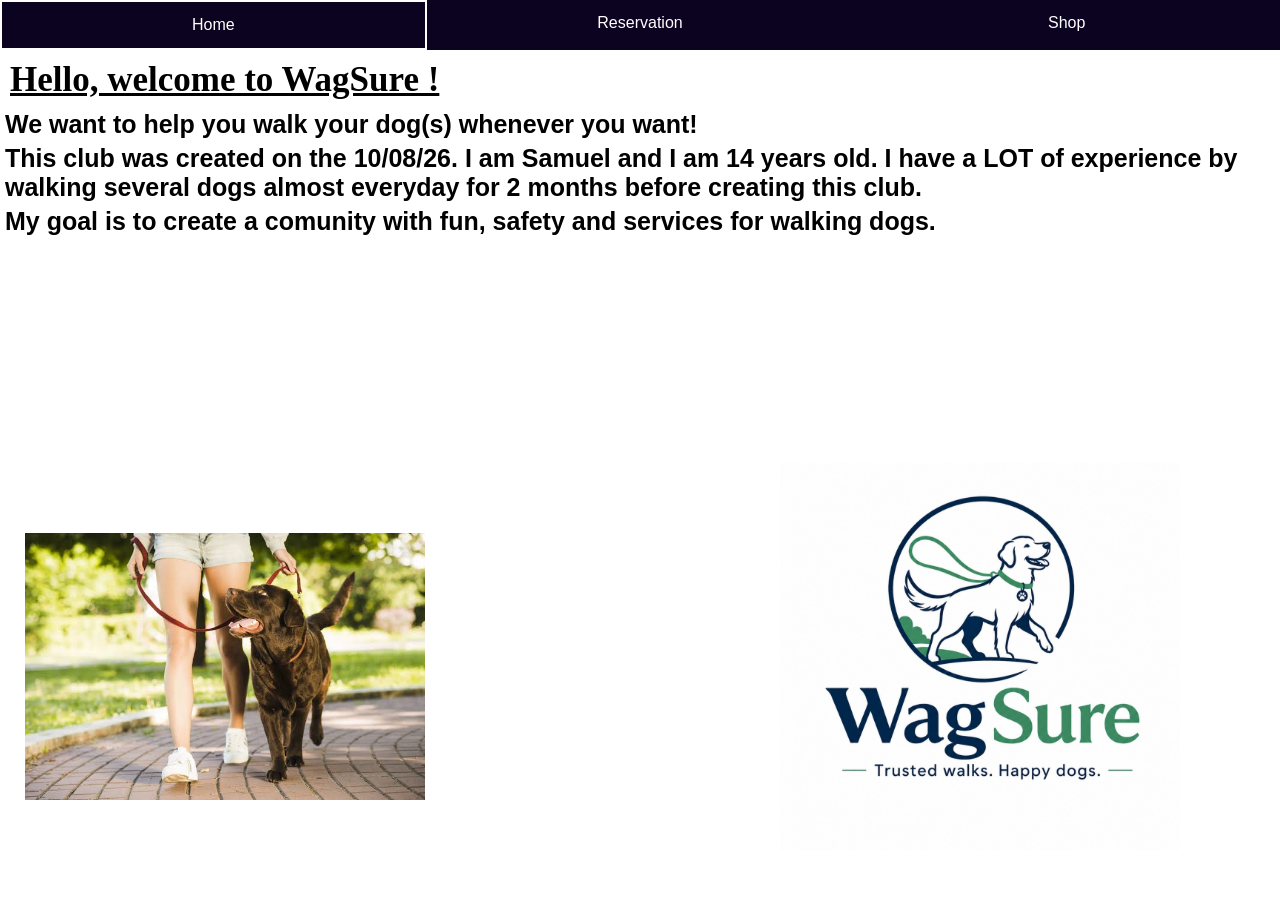
==== index.html @ 020a1c56 "Add files via upload" ====
<!DOCTYPE html>
<html lang="fr">

<head>
    <meta name="viewport" content="width=device-width, initial-scale=1.0">
    <title>WagSure</title>
    <link rel="stylesheet" href="index.css">
</head>

<body>

    <ul>
        <li><a href="index.html" class="active">Home</a></li>
        <li><a href="reservation.html">Reservation</a></li>
        <li><a href="shop.html">Shop</a></li>
    </ul>

<h1><u>Hello, welcome to WagSure !</u></h1>
<h2>We want to help you walk your dog(s) whenever you want!</h2>
<h2>This club was created on the 10/08/26. I am Samuel and I am 14 years old. I have a LOT of experience by walking several dogs almost everyday for 2 months before creating this club.</h2>
<h2>My goal is to create a comunity with fun, safety and services for walking dogs.</h2>

<img src="logo+nom+slogan.png" class="logo">

<img src="chien-noir.png" class="chien-noir">

</body>

</html>
---- index.css ----
body {
    margin: 0;
    padding: 0;
    background-color: white;
    color: black;
    font-family: Arial, sans-serif;
}

ul {
    list-style-type: none;
    margin: 0;
    padding: 0;
    display: flex;
    background-color: #0c0321;
}

ul li {
    flex: 1;
}

ul li a {
    display: block;
    color: white;
    text-align: center;
    padding: 14px 16px;
    text-decoration: none;
    box-sizing: border-box;
}

ul li a:hover {
    background-color: #22ce28;
}

ul li a.active {
    border: 2px solid white;
}

h1 {
    font-family: Tiems New Roman;
    color: rgb(0, 0, 0);
    margin: 10px;
    font-size: 35px;
}

h2 {
    color: rgb(0, 0, 0);
    margin: 5px;
    font-size: 25px;
}

.logo {
    position: absolute;
    right: 100px;
    bottom: 50px;
    width: 400px;
    height: auto;
}

.shedules {
    position: absolute;
    left: 50px;
    bottom: 50px;
    width: 600px;
    height: auto;
}

.prices {
    position: absolute;
    right: 50px;
    bottom: 50px;
    width: 600px;
    height: auto;
}

.chien-noir {
    position: absolute;
    left: 25px;
    bottom: 100px;
    width: 400px;
    height: auto;
}

@media screen and (max-width: 600px) {

    body {
        margin: 0;
        padding: 0;
        width: 100%;
        overflow-x: hidden;
    }

    /* MENU */
    ul {
        display: flex;
        flex-direction: column;
        width: 100%;
        margin: 0;
        padding: 0;
    }

    ul li {
        width: 100%;
    }

    ul li a {
        width: 100%;
        box-sizing: border-box;
        padding: 12px;
        font-size: 16px;
    }

    /* TEXTES */
    h1 {
        font-size: 28px;
        margin: 12px;
    }

    h2 {
        font-size: 19px;
        margin: 12px;
        line-height: 1.4;
    }

    p {
        font-size: 16px;
        margin: 12px;
    }

    /* TOUTES LES IMAGES */
    img {
        position: static !important;
        display: block;
        width: auto !important;
        max-width: 90% !important;
        height: auto !important;
        margin: 20px auto !important;
    }

    /* LOGO */
    .logo {
        position: static !important;
        width: 180px !important;
        max-width: 70% !important;
        height: auto !important;
        margin: 30px auto !important;
    }

    /* SHEDULES */
    .shedules {
        position: static !important;
        width: 95% !important;
        max-width: 95% !important;
        height: auto !important;
        margin: 25px auto !important;
    }

    /* PRICES */
    .prices {
        position: static !important;
        width: 95% !important;
        max-width: 95% !important;
        height: auto !important;
        margin: 25px auto !important;
    }
}
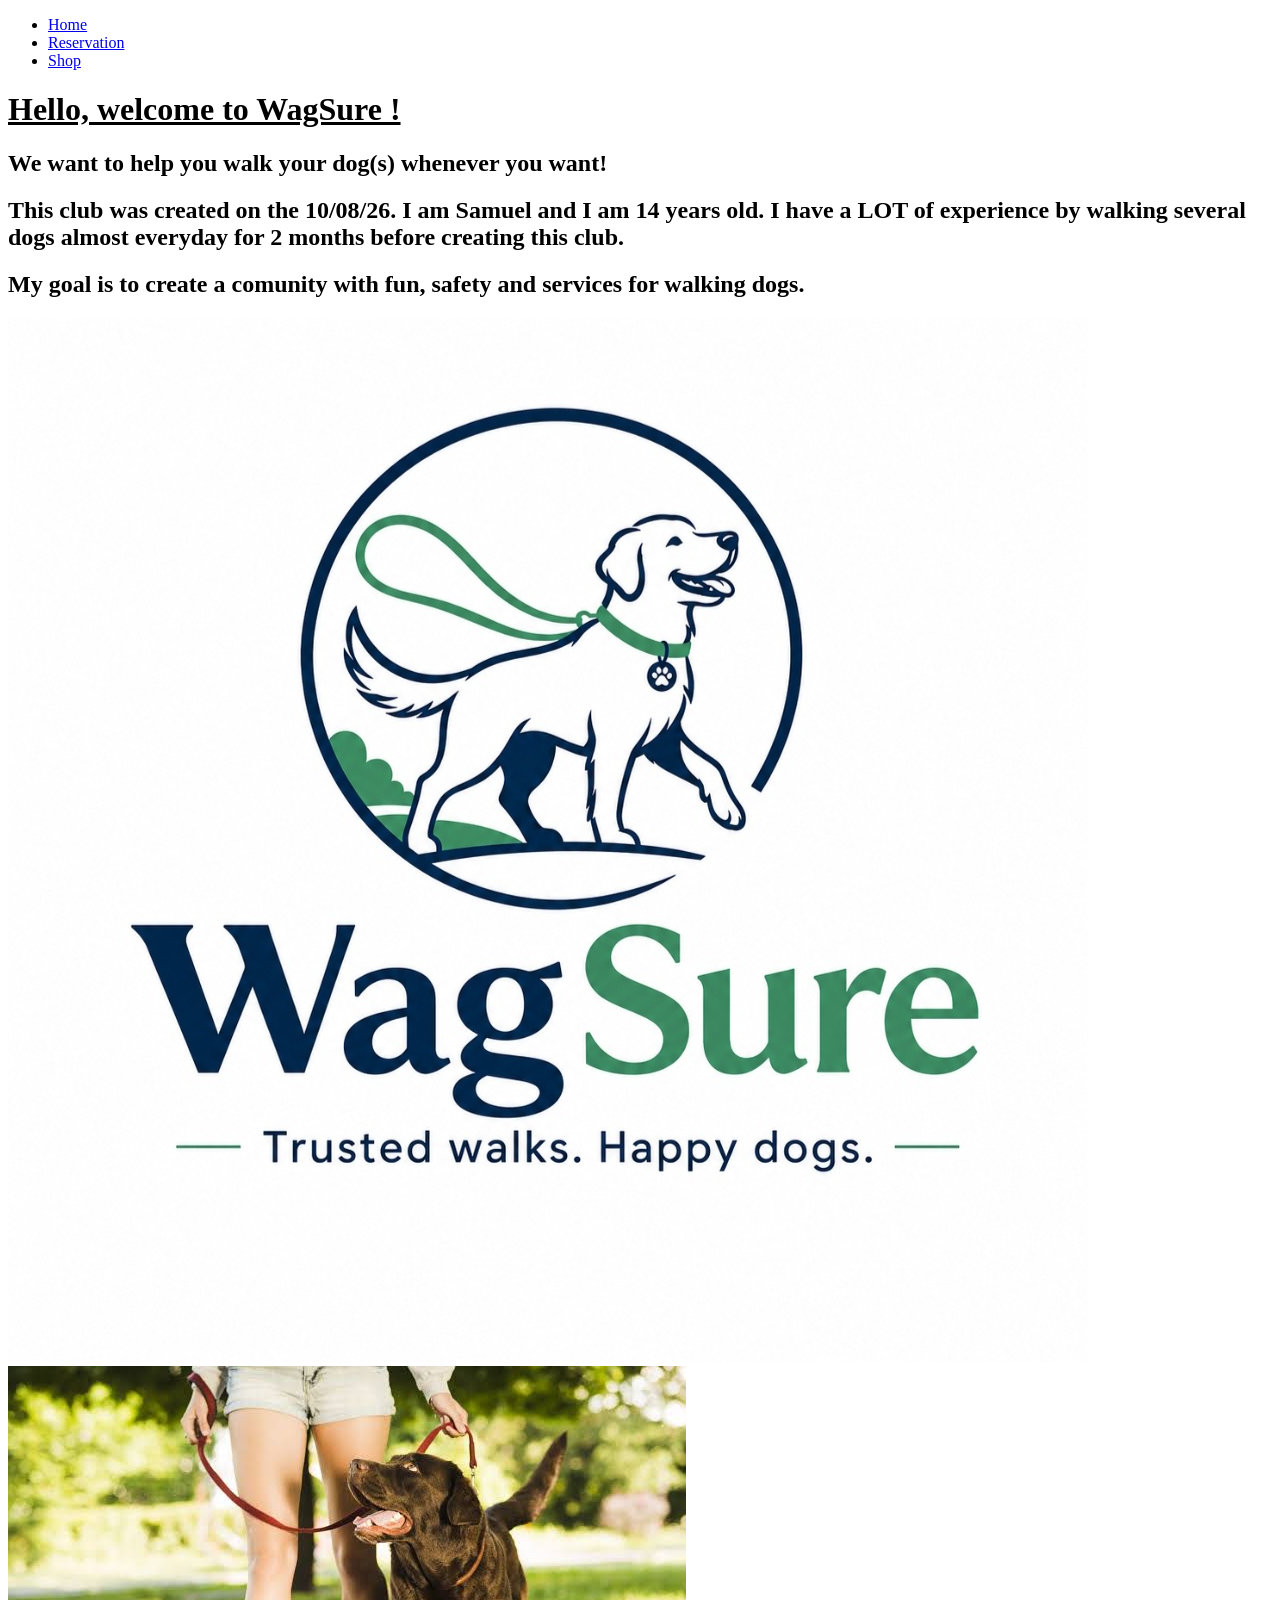
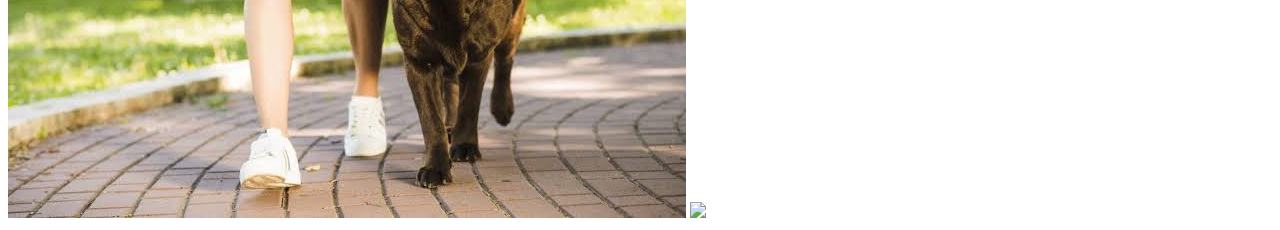
==== commit ca4c324e: "Rename index (1).html to index.html" ====
--- a/index.html
+++ b/index.html
@@ -24,6 +24,8 @@
 
 <img src="chien-noir.png" class="chien-noir">
 
+<img src="qrcode.png" class="qrcode">
+
 </body>
 
-</html>+</html>
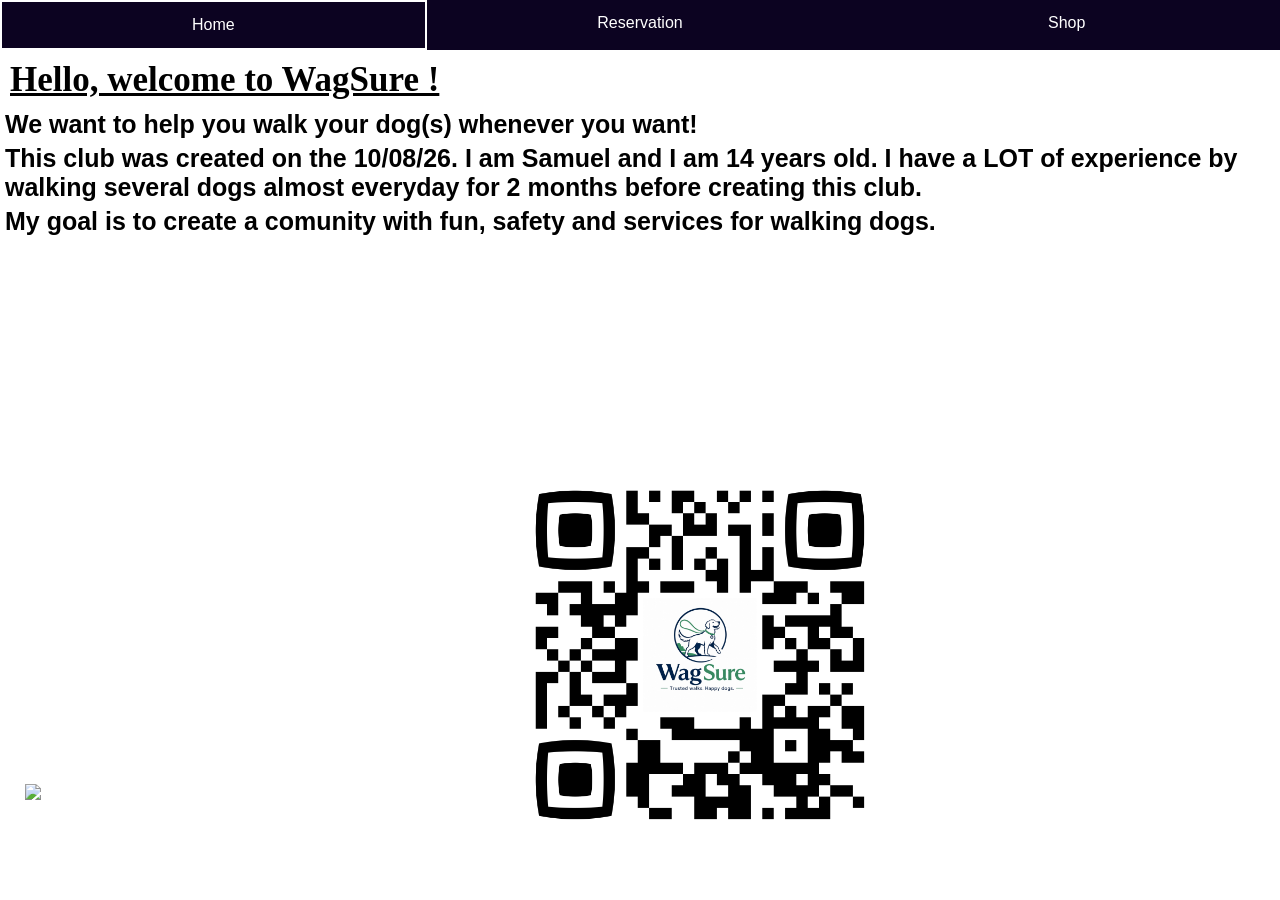
==== commit ea50313d: "Add files via upload" ====
--- a/index.html
+++ b/index.html
@@ -28,4 +28,4 @@
 
 </body>
 
-</html>
+</html>
--- a/index.css
+++ b/index.css
@@ -0,0 +1,173 @@
+body {
+    margin: 0;
+    padding: 0;
+    background-color: white;
+    color: black;
+    font-family: Arial, sans-serif;
+}
+
+ul {
+    list-style-type: none;
+    margin: 0;
+    padding: 0;
+    display: flex;
+    background-color: #0c0321;
+}
+
+ul li {
+    flex: 1;
+}
+
+ul li a {
+    display: block;
+    color: white;
+    text-align: center;
+    padding: 14px 16px;
+    text-decoration: none;
+    box-sizing: border-box;
+}
+
+ul li a:hover {
+    background-color: #22ce28;
+}
+
+ul li a.active {
+    border: 2px solid white;
+}
+
+h1 {
+    font-family: Tiems New Roman;
+    color: rgb(0, 0, 0);
+    margin: 10px;
+    font-size: 35px;
+}
+
+h2 {
+    color: rgb(0, 0, 0);
+    margin: 5px;
+    font-size: 25px;
+}
+
+.logo {
+    position: absolute;
+    right: 100px;
+    bottom: 50px;
+    width: 400px;
+    height: auto;
+}
+
+.shedules {
+    position: absolute;
+    left: 50px;
+    bottom: 50px;
+    width: 600px;
+    height: auto;
+}
+
+.prices {
+    position: absolute;
+    right: 50px;
+    bottom: 50px;
+    width: 600px;
+    height: auto;
+}
+
+.chien-noir {
+    position: absolute;
+    left: 25px;
+    bottom: 100px;
+    width: 400px;
+    height: auto;
+}
+
+.qrcode {
+    position: absolute;
+    left: 500px;
+    bottom: 45px;
+    width: 400px;
+    height: auto;
+}
+
+@media screen and (max-width: 600px) {
+
+    body {
+        margin: 0;
+        padding: 0;
+        width: 100%;
+        overflow-x: hidden;
+    }
+
+    /* MENU */
+    ul {
+        display: flex;
+        flex-direction: column;
+        width: 100%;
+        margin: 0;
+        padding: 0;
+    }
+
+    ul li {
+        width: 100%;
+    }
+
+    ul li a {
+        width: 100%;
+        box-sizing: border-box;
+        padding: 12px;
+        font-size: 16px;
+    }
+
+    /* TEXTES */
+    h1 {
+        font-size: 28px;
+        margin: 12px;
+    }
+
+    h2 {
+        font-size: 19px;
+        margin: 12px;
+        line-height: 1.4;
+    }
+
+    p {
+        font-size: 16px;
+        margin: 12px;
+    }
+
+    /* TOUTES LES IMAGES */
+    img {
+        position: static !important;
+        display: block;
+        width: auto !important;
+        max-width: 90% !important;
+        height: auto !important;
+        margin: 20px auto !important;
+    }
+
+    /* LOGO */
+    .logo {
+        position: static !important;
+        width: 180px !important;
+        max-width: 70% !important;
+        height: auto !important;
+        margin: 30px auto !important;
+    }
+
+    /* SHEDULES */
+    .shedules {
+        position: static !important;
+        width: 95% !important;
+        max-width: 95% !important;
+        height: auto !important;
+        margin: 25px auto !important;
+    }
+
+    /* PRICES */
+    .prices {
+        position: static !important;
+        width: 95% !important;
+        max-width: 95% !important;
+        height: auto !important;
+        margin: 25px auto !important;
+    }
+}
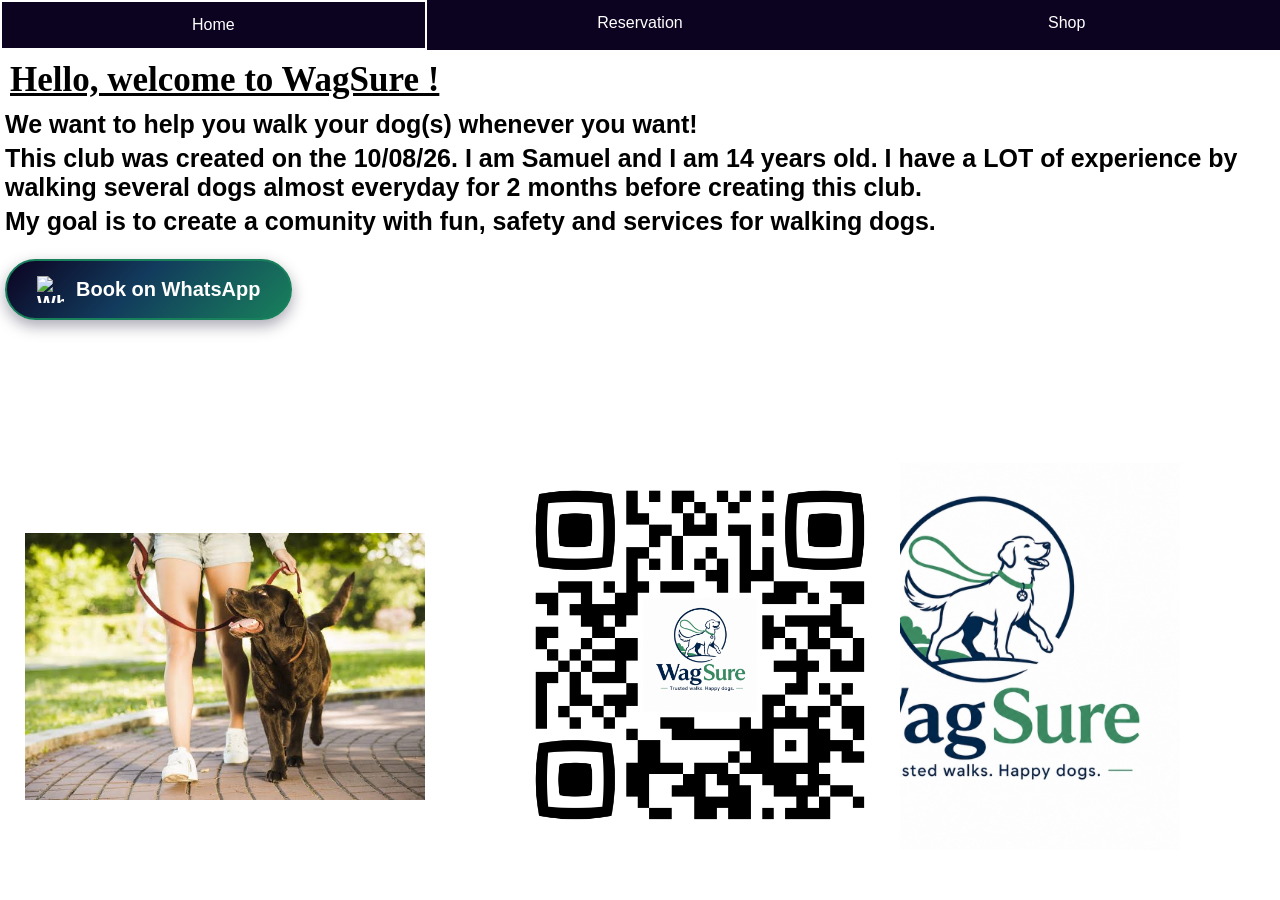
==== commit 72ec460f: "Add WhatsApp booking button to index.html" ====
--- a/index.html
+++ b/index.html
@@ -26,6 +26,13 @@
 
 <img src="qrcode.png" class="qrcode">
 
+<a href="https://wa.me/66953566190" class="book-button">
+    <button>
+        <img src="whatsapp.png" class="whatsapp-icon" alt="WhatsApp">
+        Book on WhatsApp
+    </button>
+</a>
+
 </body>
 
-</html>+</html>
--- a/index.css
+++ b/index.css
@@ -36,7 +36,7 @@
 }
 
 h1 {
-    font-family: Tiems New Roman;
+    font-family: "Times New Roman", serif;
     color: rgb(0, 0, 0);
     margin: 10px;
     font-size: 35px;
@@ -88,6 +88,11 @@
     height: auto;
 }
 
+
+/* ========================= */
+/* MOBILE                    */
+/* ========================= */
+
 @media screen and (max-width: 600px) {
 
     body {
@@ -98,6 +103,7 @@
     }
 
     /* MENU */
+
     ul {
         display: flex;
         flex-direction: column;
@@ -118,6 +124,7 @@
     }
 
     /* TEXTES */
+
     h1 {
         font-size: 28px;
         margin: 12px;
@@ -135,6 +142,7 @@
     }
 
     /* TOUTES LES IMAGES */
+
     img {
         position: static !important;
         display: block;
@@ -145,6 +153,7 @@
     }
 
     /* LOGO */
+
     .logo {
         position: static !important;
         width: 180px !important;
@@ -154,6 +163,7 @@
     }
 
     /* SHEDULES */
+
     .shedules {
         position: static !important;
         width: 95% !important;
@@ -163,6 +173,7 @@
     }
 
     /* PRICES */
+
     .prices {
         position: static !important;
         width: 95% !important;
@@ -170,4 +181,253 @@
         height: auto !important;
         margin: 25px auto !important;
     }
-}+}
+
+
+/* ========================= */
+/* WAGSURE SHOP              */
+/* ========================= */
+
+.shop {
+    text-align: center;
+    padding: 20px;
+}
+
+
+/* PRODUCTS */
+
+.products {
+    display: flex;
+    justify-content: center;
+    gap: 30px;
+    flex-wrap: wrap;
+    margin-top: 30px;
+}
+
+.product {
+    width: 280px;
+    padding: 20px;
+    border: 2px solid #123b5d;
+    border-radius: 15px;
+    background-color: #f5f5f5;
+}
+
+.product h2 {
+    color: #123b5d;
+}
+
+.product h3 {
+    color: #18815b;
+    font-size: 22px;
+}
+
+
+/* ========================= */
+/* SHOP BUTTONS              */
+/* ========================= */
+
+.product button,
+.order-button {
+    background-color: #123b5d;
+    color: white;
+    border: none;
+    padding: 12px 20px;
+    border-radius: 8px;
+    font-size: 16px;
+    cursor: pointer;
+}
+
+.product button:hover,
+.order-button:hover {
+    background-color: #18815b;
+}
+
+
+/* ========================= */
+/* CART                      */
+/* ========================= */
+
+.cart {
+    max-width: 600px;
+    margin: 40px auto;
+    padding: 25px;
+    border: 2px solid #18815b;
+    border-radius: 15px;
+    background-color: #f5f5f5;
+}
+
+.cart h2 {
+    color: #123b5d;
+}
+
+
+/* ========================= */
+/* INPUTS                    */
+/* ========================= */
+
+.cart input {
+    width: 90%;
+    padding: 12px;
+    margin: 8px;
+    border: 1px solid #999;
+    border-radius: 8px;
+    font-size: 16px;
+}
+
+
+/* ========================= */
+/* REMOVE BUTTON              */
+/* ========================= */
+
+.cart p button {
+    margin-left: 10px;
+    background-color: #9b2c2c;
+    color: white;
+    border: none;
+    padding: 5px 10px;
+    border-radius: 5px;
+}
+
+
+/* ========================= */
+/* PHONE SHOP                */
+/* ========================= */
+
+@media (max-width: 600px) {
+
+    .shop {
+        padding: 10px;
+    }
+
+    .products {
+        flex-direction: column;
+        align-items: center;
+        gap: 20px;
+    }
+
+    .product {
+        width: 85%;
+        max-width: 350px;
+    }
+
+    .cart {
+        width: 85%;
+        padding: 15px;
+    }
+
+    .cart input {
+        width: 85%;
+    }
+
+    .product button,
+    .order-button {
+        width: 90%;
+        padding: 14px;
+        font-size: 17px;
+    }
+}
+
+
+/* ========================= */
+/* PREMIUM BOOK BUTTON       */
+/* ========================= */
+
+.book-button {
+    display: inline-block;
+    text-decoration: none;
+    margin: 18px 5px;
+}
+
+.book-button button {
+    display: flex;
+    align-items: center;
+    justify-content: center;
+    gap: 12px;
+
+    min-width: 230px;
+
+    padding: 15px 30px;
+
+    background: linear-gradient(
+        135deg,
+        #0c0321 0%,
+        #123b5d 45%,
+        #18815b 100%
+    );
+
+    color: white;
+
+    border: 2px solid #18815b;
+    border-radius: 50px;
+
+    font-family: Arial, sans-serif;
+    font-size: 20px;
+    font-weight: bold;
+
+    cursor: pointer;
+
+    box-shadow:
+        0 6px 15px rgba(12, 3, 33, 0.35),
+        0 0 0 0 rgba(24, 129, 91, 0.4);
+
+    transition: all 0.3s ease;
+}
+
+.book-button button:hover {
+    transform: translateY(-3px) scale(1.04);
+
+    background: linear-gradient(
+        135deg,
+        #123b5d 0%,
+        #18815b 60%,
+        #22ce28 100%
+    );
+
+    box-shadow:
+        0 10px 22px rgba(12, 3, 33, 0.4),
+        0 0 18px rgba(34, 206, 40, 0.35);
+}
+
+.book-button button:active {
+    transform: translateY(0) scale(0.97);
+}
+
+
+/* ========================= */
+/* WHATSAPP ICON             */
+/* ========================= */
+
+.whatsapp-icon {
+    width: 27px !important;
+    height: 27px !important;
+    max-width: 27px !important;
+    margin: 0 !important;
+    display: block;
+}
+
+
+/* ========================= */
+/* BOOK BUTTON - MOBILE      */
+/* ========================= */
+
+@media screen and (max-width: 600px) {
+
+    .book-button {
+        display: flex;
+        justify-content: center;
+        margin: 20px auto;
+    }
+
+    .book-button button {
+        min-width: 220px;
+        padding: 14px 25px;
+        font-size: 18px;
+    }
+
+    .whatsapp-icon {
+        width: 25px !important;
+        height: 25px !important;
+        max-width: 25px !important;
+        margin: 0 !important;
+    }
+            }
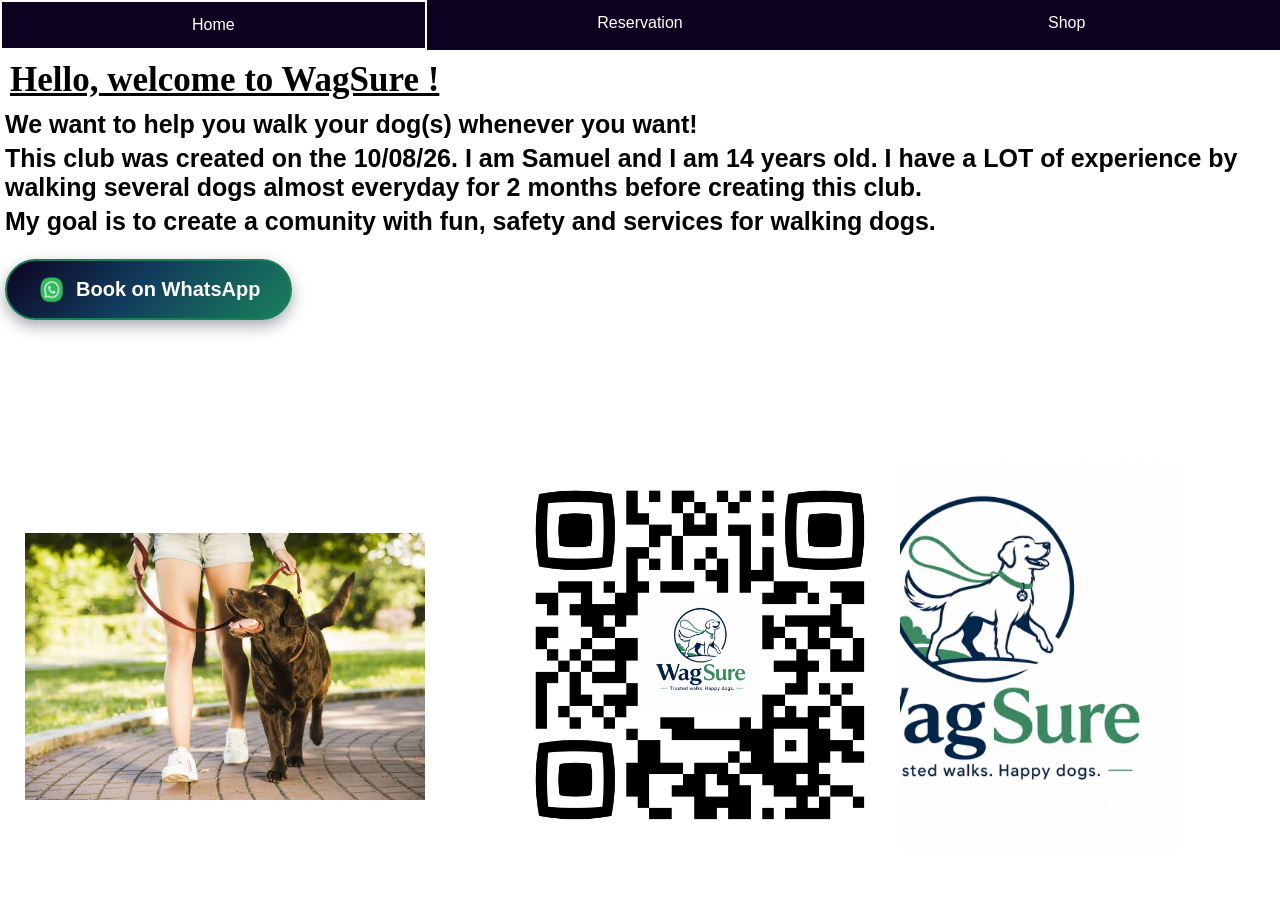
==== commit 41343fec: "Update index.html" ====
--- a/index.html
+++ b/index.html
@@ -5,6 +5,7 @@
     <meta name="viewport" content="width=device-width, initial-scale=1.0">
     <title>WagSure</title>
     <link rel="stylesheet" href="index.css">
+    <link rel="icon" type="image/png" href="favicon.png">
 </head>
 
 <body>
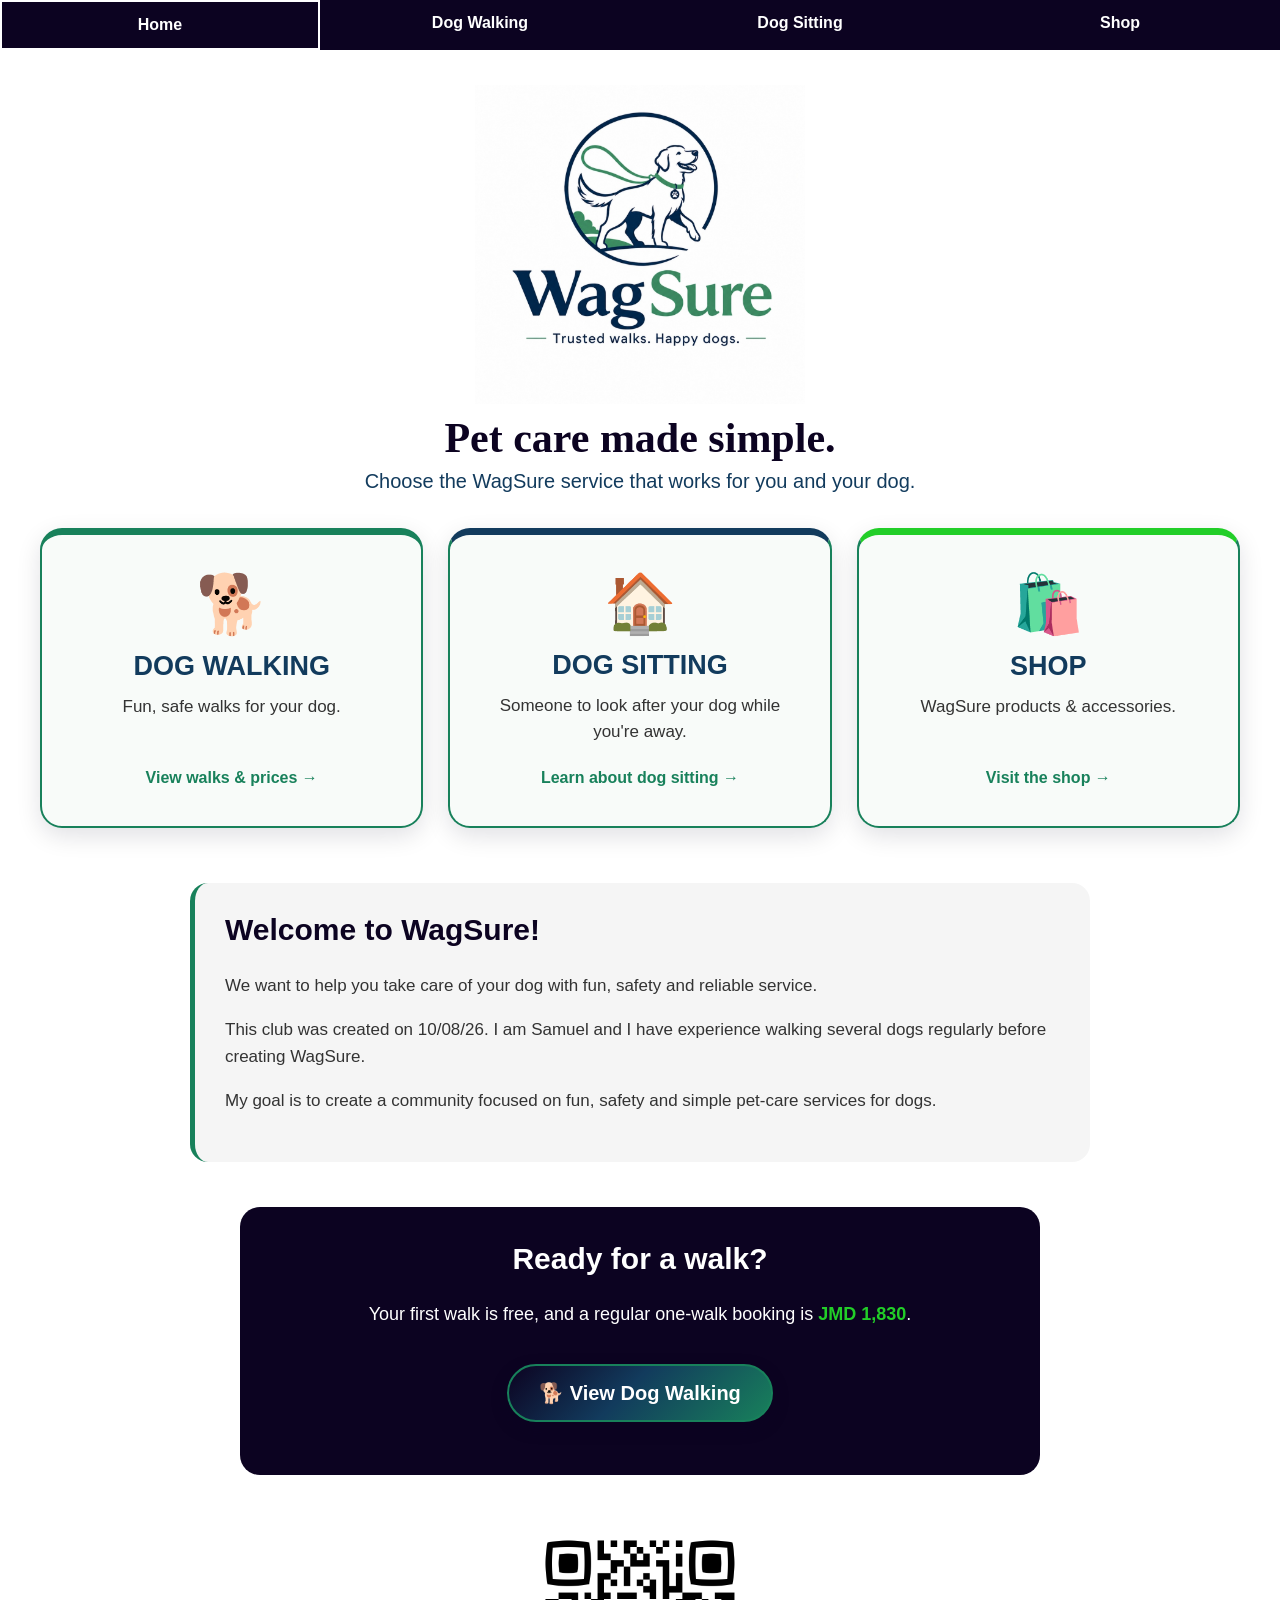
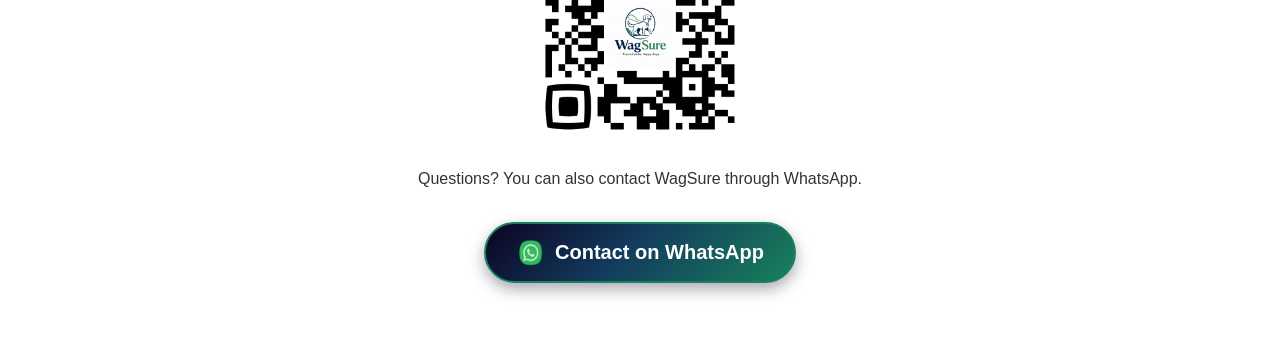
==== commit 48f23ed5: "Add files via upload" ====
--- a/index.html
+++ b/index.html
@@ -1,39 +1,167 @@
 <!DOCTYPE html>
-<html lang="fr">
+<html lang="en">
 
 <head>
+    <meta charset="UTF-8">
     <meta name="viewport" content="width=device-width, initial-scale=1.0">
-    <title>WagSure</title>
+
+    <title>WagSure - Dog Walking, Dog Sitting & Shop</title>
+
+    <meta name="description"
+          content="WagSure offers dog walking, dog sitting and WagSure products in Jamaica. Pet care made simple.">
+
+    <meta name="robots" content="index, follow">
+    <meta name="author" content="WagSure">
+    <meta name="keywords"
+          content="WagSure, dog walking, dog sitting, pet sitting, dog walker, Jamaica, pet care, dog accessories">
+
     <link rel="stylesheet" href="index.css">
-    <link rel="icon" type="image/png" href="favicon.png">
+
+    <link rel="icon"
+          type="image/png"
+          href="favicon.png">
 </head>
 
 <body>
 
     <ul>
         <li><a href="index.html" class="active">Home</a></li>
-        <li><a href="reservation.html">Reservation</a></li>
+        <li><a href="reservation.html">Dog Walking</a></li>
+        <li><a href="dogsitting.html">Dog Sitting</a></li>
         <li><a href="shop.html">Shop</a></li>
     </ul>
 
-<h1><u>Hello, welcome to WagSure !</u></h1>
-<h2>We want to help you walk your dog(s) whenever you want!</h2>
-<h2>This club was created on the 10/08/26. I am Samuel and I am 14 years old. I have a LOT of experience by walking several dogs almost everyday for 2 months before creating this club.</h2>
-<h2>My goal is to create a comunity with fun, safety and services for walking dogs.</h2>
+    <main class="home-page">
 
-<img src="logo+nom+slogan.png" class="logo">
+        <header class="home-header">
+            <img src="logo+nom+slogan.png"
+                 class="home-logo"
+                 alt="WagSure - Trusted walks. Happy dogs.">
 
-<img src="chien-noir.png" class="chien-noir">
+            <h1>Pet care made simple.</h1>
 
-<img src="qrcode.png" class="qrcode">
+            <p class="home-subtitle">
+                Choose the WagSure service that works for you and your dog.
+            </p>
+        </header>
 
-<a href="https://wa.me/66953566190" class="book-button">
-    <button>
-        <img src="whatsapp.png" class="whatsapp-icon" alt="WhatsApp">
-        Book on WhatsApp
-    </button>
-</a>
+
+        <!-- THREE MAIN WAGSURE OPTIONS -->
+
+        <section class="service-grid" aria-label="WagSure services">
+
+            <a href="reservation.html" class="service-card walking-card">
+                <div class="service-icon">🐕</div>
+
+                <h2>DOG WALKING</h2>
+
+                <p>
+                    Fun, safe walks for your dog.
+                </p>
+
+                <span class="service-link">
+                    View walks &amp; prices →
+                </span>
+            </a>
+
+
+            <a href="dogsitting.html" class="service-card sitting-card">
+                <div class="service-icon">🏠</div>
+
+                <h2>DOG SITTING</h2>
+
+                <p>
+                    Someone to look after your dog while you're away.
+                </p>
+
+                <span class="service-link">
+                    Learn about dog sitting →
+                </span>
+            </a>
+
+
+            <a href="shop.html" class="service-card shop-card">
+                <div class="service-icon">🛍️</div>
+
+                <h2>SHOP</h2>
+
+                <p>
+                    WagSure products &amp; accessories.
+                </p>
+
+                <span class="service-link">
+                    Visit the shop →
+                </span>
+            </a>
+
+        </section>
+
+
+        <!-- EXISTING WAGSURE INTRODUCTION -->
+
+        <section class="about-section">
+
+            <h2>Welcome to WagSure!</h2>
+
+            <p>
+                We want to help you take care of your dog with fun, safety and reliable service.
+            </p>
+
+            <p>
+                This club was created on 10/08/26. I am Samuel and I have experience
+                walking several dogs regularly before creating WagSure.
+            </p>
+
+            <p>
+                My goal is to create a community focused on fun, safety and simple
+                pet-care services for dogs.
+            </p>
+
+        </section>
+
+
+        <!-- QUICK WALKING BOOKING -->
+
+        <section class="quick-booking">
+
+            <h2>Ready for a walk?</h2>
+
+            <p>
+                Your first walk is free, and a regular one-walk booking is
+                <strong>JMD 1,830</strong>.
+            </p>
+
+            <a href="reservation.html" class="book-button">
+                <button type="button">
+                    🐕 View Dog Walking
+                </button>
+            </a>
+
+        </section>
+
+
+        <section class="home-contact">
+
+            <img src="qrcode.png"
+                 class="home-qr"
+                 alt="WagSure QR code">
+
+            <p>
+                Questions? You can also contact WagSure through WhatsApp.
+            </p>
+
+            <a href="https://wa.me/66953566190" class="book-button">
+                <button type="button">
+                    <img src="whatsapp.png"
+                         class="whatsapp-icon"
+                         alt="WhatsApp">
+                    Contact on WhatsApp
+                </button>
+            </a>
+
+        </section>
+
+    </main>
 
 </body>
-
 </html>
--- a/index.css
+++ b/index.css
@@ -1,8 +1,16 @@
+/* =========================
+   WAGSURE GLOBAL
+   ========================= */
+
+* {
+    box-sizing: border-box;
+}
+
 body {
     margin: 0;
     padding: 0;
     background-color: white;
-    color: black;
+    color: #0c0321;
     font-family: Arial, sans-serif;
 }
 
@@ -22,9 +30,10 @@
     display: block;
     color: white;
     text-align: center;
-    padding: 14px 16px;
+    padding: 14px 10px;
     text-decoration: none;
     box-sizing: border-box;
+    font-weight: bold;
 }
 
 ul li a:hover {
@@ -37,164 +46,538 @@
 
 h1 {
     font-family: "Times New Roman", serif;
-    color: rgb(0, 0, 0);
-    margin: 10px;
-    font-size: 35px;
+    color: #0c0321;
 }
 
 h2 {
-    color: rgb(0, 0, 0);
-    margin: 5px;
-    font-size: 25px;
-}
-
-.logo {
-    position: absolute;
-    right: 100px;
-    bottom: 50px;
-    width: 400px;
+    color: #0c0321;
+}
+
+
+/* =========================
+   HOME PAGE
+   ========================= */
+
+.home-page {
+    width: 100%;
+    max-width: 1250px;
+    margin: 0 auto;
+    padding: 35px 25px 60px;
+}
+
+.home-header {
+    text-align: center;
+    margin-bottom: 35px;
+}
+
+.home-logo {
+    width: 330px;
+    max-width: 80%;
     height: auto;
-}
-
-.shedules {
-    position: absolute;
-    left: 50px;
-    bottom: 50px;
-    width: 600px;
+    margin: 0 auto 10px;
+    display: block;
+}
+
+.home-header h1 {
+    margin: 10px 0 8px;
+    font-size: 42px;
+}
+
+.home-subtitle {
+    margin: 0 auto;
+    color: #123b5d;
+    font-size: 20px;
+}
+
+
+/* THREE SERVICE CARDS */
+
+.service-grid {
+    display: grid;
+    grid-template-columns: repeat(3, 1fr);
+    gap: 25px;
+    margin: 35px 0 55px;
+}
+
+.service-card {
+    display: flex;
+    flex-direction: column;
+    align-items: center;
+    justify-content: center;
+    min-height: 300px;
+    padding: 35px 25px;
+    border-radius: 22px;
+    border: 2px solid #18815b;
+    text-align: center;
+    text-decoration: none;
+    color: #0c0321;
+    background: #f8fbf9;
+    box-shadow: 0 8px 25px rgba(12, 3, 33, 0.12);
+    transition: transform 0.25s ease,
+                box-shadow 0.25s ease,
+                background-color 0.25s ease;
+}
+
+.service-card:hover {
+    transform: translateY(-7px);
+    box-shadow: 0 14px 32px rgba(12, 3, 33, 0.18);
+    background-color: #ffffff;
+}
+
+.service-icon {
+    font-size: 58px;
+    line-height: 1;
+    margin-bottom: 18px;
+}
+
+.service-card h2 {
+    margin: 0 0 12px;
+    font-size: 27px;
+    color: #123b5d;
+}
+
+.service-card p {
+    margin: 0;
+    max-width: 290px;
+    min-height: 50px;
+    color: #333;
+    font-size: 17px;
+    line-height: 1.5;
+}
+
+.service-link {
+    margin-top: 25px;
+    color: #18815b;
+    font-weight: bold;
+    font-size: 16px;
+}
+
+.walking-card {
+    border-top: 7px solid #18815b;
+}
+
+.sitting-card {
+    border-top: 7px solid #123b5d;
+}
+
+.shop-card {
+    border-top: 7px solid #22ce28;
+}
+
+
+/* ABOUT */
+
+.about-section {
+    max-width: 900px;
+    margin: 0 auto 45px;
+    padding: 30px;
+    border-radius: 18px;
+    background: #f5f5f5;
+    border-left: 5px solid #18815b;
+}
+
+.about-section h2 {
+    margin-top: 0;
+    font-size: 30px;
+}
+
+.about-section p {
+    font-size: 17px;
+    line-height: 1.6;
+    color: #333;
+}
+
+
+/* QUICK BOOKING */
+
+.quick-booking {
+    max-width: 800px;
+    margin: 0 auto 45px;
+    padding: 35px 25px;
+    text-align: center;
+    border-radius: 20px;
+    background: #0c0321;
+    color: white;
+}
+
+.quick-booking h2 {
+    color: white;
+    margin-top: 0;
+    font-size: 30px;
+}
+
+.quick-booking p {
+    font-size: 18px;
+    line-height: 1.5;
+}
+
+.quick-booking strong {
+    color: #22ce28;
+}
+
+
+/* HOME CONTACT */
+
+.home-contact {
+    text-align: center;
+}
+
+.home-qr {
+    display: block;
+    width: 230px;
+    max-width: 75%;
     height: auto;
-}
-
-.prices {
-    position: absolute;
-    right: 50px;
-    bottom: 50px;
-    width: 600px;
+    margin: 0 auto 20px;
+}
+
+.home-contact p {
+    color: #333;
+    font-size: 16px;
+}
+
+
+/* =========================
+   COMMON PAGE HEADER
+   ========================= */
+
+.page-header {
+    text-align: center;
+    max-width: 900px;
+    margin: 35px auto;
+    padding: 0 20px;
+}
+
+.page-logo {
+    width: 300px;
+    max-width: 80%;
     height: auto;
-}
-
-.chien-noir {
-    position: absolute;
-    left: 25px;
-    bottom: 100px;
-    width: 400px;
+    margin: 0 auto 10px;
+    display: block;
+}
+
+.page-header h1 {
+    margin: 12px 0 8px;
+    font-size: 40px;
+}
+
+.page-header p {
+    margin: 0;
+    font-size: 19px;
+    color: #123b5d;
+}
+
+
+/* =========================
+   RESERVATION PAGE
+   ========================= */
+
+.reservation-page {
+    max-width: 1200px;
+    margin: 0 auto;
+    padding: 0 20px 60px;
+}
+
+.reservation-intro {
+    text-align: center;
+    max-width: 850px;
+    margin: 0 auto 45px;
+    padding: 30px;
+    background: #f5f5f5;
+    border-radius: 18px;
+    border: 2px solid #18815b;
+}
+
+.reservation-intro h2 {
+    margin-top: 0;
+    font-size: 30px;
+}
+
+.reservation-intro p {
+    font-size: 17px;
+    line-height: 1.5;
+}
+
+.contact-line {
+    margin-top: 22px !important;
+    color: #123b5d !important;
+    font-weight: bold;
+}
+
+.reservation-image-section {
+    margin: 40px auto;
+    text-align: center;
+}
+
+.reservation-image-section h2 {
+    font-size: 30px;
+    margin-bottom: 20px;
+}
+
+.reservation-image {
+    display: block;
+    width: 100%;
+    max-width: 1100px;
     height: auto;
-}
-
-.qrcode {
-    position: absolute;
-    left: 500px;
-    bottom: 45px;
-    width: 400px;
-    height: auto;
-}
-
-
-/* ========================= */
-/* MOBILE                    */
-/* ========================= */
-
-@media screen and (max-width: 600px) {
-
-    body {
-        margin: 0;
-        padding: 0;
-        width: 100%;
-        overflow-x: hidden;
-    }
-
-    /* MENU */
-
-    ul {
-        display: flex;
-        flex-direction: column;
-        width: 100%;
-        margin: 0;
-        padding: 0;
-    }
-
-    ul li {
-        width: 100%;
-    }
-
-    ul li a {
-        width: 100%;
-        box-sizing: border-box;
-        padding: 12px;
-        font-size: 16px;
-    }
-
-    /* TEXTES */
-
-    h1 {
-        font-size: 28px;
-        margin: 12px;
-    }
-
-    h2 {
-        font-size: 19px;
-        margin: 12px;
-        line-height: 1.4;
-    }
-
-    p {
-        font-size: 16px;
-        margin: 12px;
-    }
-
-    /* TOUTES LES IMAGES */
-
-    img {
-        position: static !important;
-        display: block;
-        width: auto !important;
-        max-width: 90% !important;
-        height: auto !important;
-        margin: 20px auto !important;
-    }
-
-    /* LOGO */
-
-    .logo {
-        position: static !important;
-        width: 180px !important;
-        max-width: 70% !important;
-        height: auto !important;
-        margin: 30px auto !important;
-    }
-
-    /* SHEDULES */
-
-    .shedules {
-        position: static !important;
-        width: 95% !important;
-        max-width: 95% !important;
-        height: auto !important;
-        margin: 25px auto !important;
-    }
-
-    /* PRICES */
-
-    .prices {
-        position: static !important;
-        width: 95% !important;
-        max-width: 95% !important;
-        height: auto !important;
-        margin: 25px auto !important;
-    }
-}
-
-
-/* ========================= */
-/* WAGSURE SHOP              */
-/* ========================= */
+    margin: 0 auto;
+    border-radius: 14px;
+}
+
+
+/* =========================
+   DOG SITTING PAGE
+   ========================= */
+
+.sitting-page {
+    max-width: 1100px;
+    margin: 0 auto;
+    padding: 0 20px 60px;
+}
+
+.sitting-hero {
+    max-width: 850px;
+    margin: 0 auto 35px;
+    padding: 40px 30px;
+    text-align: center;
+    border-radius: 22px;
+    background: linear-gradient(135deg, #0c0321, #123b5d);
+    color: white;
+}
+
+.sitting-hero-icon {
+    font-size: 58px;
+    margin-bottom: 15px;
+}
+
+.sitting-hero h2 {
+    color: white;
+    font-size: 30px;
+    margin: 0 0 15px;
+}
+
+.sitting-hero p {
+    max-width: 700px;
+    margin: 12px auto;
+    font-size: 17px;
+    line-height: 1.6;
+}
+
+
+.sitting-info-grid {
+    display: grid;
+    grid-template-columns: repeat(3, 1fr);
+    gap: 22px;
+    margin: 35px 0;
+}
+
+.info-card {
+    padding: 28px 22px;
+    text-align: center;
+    background: #f5f5f5;
+    border: 2px solid #18815b;
+    border-radius: 18px;
+}
+
+.info-icon {
+    font-size: 42px;
+}
+
+.info-card h2 {
+    font-size: 22px;
+    margin: 12px 0;
+}
+
+.info-card p {
+    margin: 0;
+    line-height: 1.5;
+    color: #444;
+}
+
+
+.approval-box {
+    max-width: 900px;
+    margin: 40px auto;
+    padding: 28px;
+    border-radius: 18px;
+    background: #eef7f1;
+    border: 2px solid #18815b;
+}
+
+.approval-box h2 {
+    margin-top: 0;
+}
+
+.approval-box p {
+    line-height: 1.6;
+    color: #333;
+}
+
+
+.sitting-booking {
+    max-width: 850px;
+    margin: 45px auto 0;
+    padding: 30px;
+    border-radius: 20px;
+    background: #f5f5f5;
+    box-shadow: 0 5px 20px rgba(12, 3, 33, 0.10);
+}
+
+.sitting-booking > h2 {
+    margin-top: 0;
+    text-align: center;
+    font-size: 30px;
+}
+
+.sitting-booking > p {
+    text-align: center;
+    line-height: 1.5;
+    color: #444;
+}
+
+
+.sitting-form {
+    margin-top: 25px;
+}
+
+.form-group {
+    margin-bottom: 18px;
+}
+
+.form-group label {
+    display: block;
+    font-weight: bold;
+    margin-bottom: 7px;
+    color: #123b5d;
+}
+
+.form-group input,
+.form-group textarea,
+.form-group select {
+    width: 100%;
+    padding: 12px;
+    border: 1px solid #aaa;
+    border-radius: 8px;
+    font-family: Arial, sans-serif;
+    font-size: 16px;
+    resize: vertical;
+}
+
+.form-group input:focus,
+.form-group textarea:focus,
+.form-group select:focus {
+    outline: 2px solid #18815b;
+    border-color: #18815b;
+}
+
+
+.approval-check {
+    display: flex;
+    align-items: flex-start;
+    gap: 10px;
+    margin: 22px 0;
+    font-weight: bold;
+    color: #123b5d;
+    line-height: 1.4;
+}
+
+.approval-check input {
+    margin-top: 3px;
+    transform: scale(1.15);
+}
+
+
+/* =========================
+   PREMIUM BOOK BUTTON
+   ========================= */
+
+.book-button {
+    display: inline-block;
+    text-decoration: none;
+    margin: 18px 5px;
+}
+
+.book-button button {
+    display: flex;
+    align-items: center;
+    justify-content: center;
+    gap: 12px;
+    min-width: 230px;
+    padding: 15px 30px;
+    background: linear-gradient(
+        135deg,
+        #0c0321 0%,
+        #123b5d 45%,
+        #18815b 100%
+    );
+    color: white;
+    border: 2px solid #18815b;
+    border-radius: 50px;
+    font-family: Arial, sans-serif;
+    font-size: 20px;
+    font-weight: bold;
+    cursor: pointer;
+    box-shadow:
+        0 6px 15px rgba(12, 3, 33, 0.35),
+        0 0 0 0 rgba(24, 129, 91, 0.4);
+    transition: all 0.3s ease;
+}
+
+.book-button button:hover {
+    transform: translateY(-3px) scale(1.04);
+    background: linear-gradient(
+        135deg,
+        #123b5d 0%,
+        #18815b 60%,
+        #22ce28 100%
+    );
+    box-shadow:
+        0 10px 22px rgba(12, 3, 33, 0.4),
+        0 0 18px rgba(34, 206, 40, 0.35);
+}
+
+.book-button button:active {
+    transform: translateY(0) scale(0.97);
+}
+
+
+/* =========================
+   WHATSAPP
+   ========================= */
+
+.whatsapp-icon {
+    width: 27px !important;
+    height: 27px !important;
+    max-width: 27px !important;
+    margin: 0 !important;
+    display: block;
+}
+
+.whatsapp-button {
+    width: 100%;
+    padding: 15px;
+    border: none;
+    border-radius: 10px;
+    background: #25D366;
+    color: white;
+    font-size: 17px;
+    font-weight: bold;
+    cursor: pointer;
+    margin-top: 10px;
+    transition: 0.2s;
+}
+
+.whatsapp-button:hover {
+    background: #1ebe5d;
+}
+
+
+/* =========================
+   EXISTING SHOP STYLES
+   ========================= */
 
 .shop {
     text-align: center;
     padding: 20px;
 }
-
-
-/* PRODUCTS */
 
 .products {
     display: flex;
@@ -221,11 +604,6 @@
     font-size: 22px;
 }
 
-
-/* ========================= */
-/* SHOP BUTTONS              */
-/* ========================= */
-
 .product button,
 .order-button {
     background-color: #123b5d;
@@ -241,11 +619,6 @@
 .order-button:hover {
     background-color: #18815b;
 }
-
-
-/* ========================= */
-/* CART                      */
-/* ========================= */
 
 .cart {
     max-width: 600px;
@@ -260,11 +633,6 @@
     color: #123b5d;
 }
 
-
-/* ========================= */
-/* INPUTS                    */
-/* ========================= */
-
 .cart input {
     width: 90%;
     padding: 12px;
@@ -274,11 +642,6 @@
     font-size: 16px;
 }
 
-
-/* ========================= */
-/* REMOVE BUTTON              */
-/* ========================= */
-
 .cart p button {
     margin-left: 10px;
     background-color: #9b2c2c;
@@ -289,128 +652,88 @@
 }
 
 
-/* ========================= */
-/* PHONE SHOP                */
-/* ========================= */
-
-@media (max-width: 600px) {
-
-    .shop {
-        padding: 10px;
-    }
-
-    .products {
+/* =========================
+   MOBILE
+   ========================= */
+
+@media screen and (max-width: 800px) {
+
+    ul {
         flex-direction: column;
-        align-items: center;
-        gap: 20px;
-    }
-
-    .product {
-        width: 85%;
-        max-width: 350px;
-    }
-
-    .cart {
-        width: 85%;
-        padding: 15px;
-    }
-
-    .cart input {
-        width: 85%;
-    }
-
-    .product button,
-    .order-button {
-        width: 90%;
-        padding: 14px;
+    }
+
+    ul li {
+        width: 100%;
+    }
+
+    ul li a {
+        width: 100%;
+        padding: 12px;
+        font-size: 15px;
+    }
+
+    .home-page,
+    .reservation-page,
+    .sitting-page {
+        padding-left: 14px;
+        padding-right: 14px;
+    }
+
+    .home-logo,
+    .page-logo {
+        width: 230px;
+        max-width: 75%;
+    }
+
+    .home-header h1,
+    .page-header h1 {
+        font-size: 31px;
+    }
+
+    .home-subtitle,
+    .page-header p {
         font-size: 17px;
-    }
-}
-
-
-/* ========================= */
-/* PREMIUM BOOK BUTTON       */
-/* ========================= */
-
-.book-button {
-    display: inline-block;
-    text-decoration: none;
-    margin: 18px 5px;
-}
-
-.book-button button {
-    display: flex;
-    align-items: center;
-    justify-content: center;
-    gap: 12px;
-
-    min-width: 230px;
-
-    padding: 15px 30px;
-
-    background: linear-gradient(
-        135deg,
-        #0c0321 0%,
-        #123b5d 45%,
-        #18815b 100%
-    );
-
-    color: white;
-
-    border: 2px solid #18815b;
-    border-radius: 50px;
-
-    font-family: Arial, sans-serif;
-    font-size: 20px;
-    font-weight: bold;
-
-    cursor: pointer;
-
-    box-shadow:
-        0 6px 15px rgba(12, 3, 33, 0.35),
-        0 0 0 0 rgba(24, 129, 91, 0.4);
-
-    transition: all 0.3s ease;
-}
-
-.book-button button:hover {
-    transform: translateY(-3px) scale(1.04);
-
-    background: linear-gradient(
-        135deg,
-        #123b5d 0%,
-        #18815b 60%,
-        #22ce28 100%
-    );
-
-    box-shadow:
-        0 10px 22px rgba(12, 3, 33, 0.4),
-        0 0 18px rgba(34, 206, 40, 0.35);
-}
-
-.book-button button:active {
-    transform: translateY(0) scale(0.97);
-}
-
-
-/* ========================= */
-/* WHATSAPP ICON             */
-/* ========================= */
-
-.whatsapp-icon {
-    width: 27px !important;
-    height: 27px !important;
-    max-width: 27px !important;
-    margin: 0 !important;
-    display: block;
-}
-
-
-/* ========================= */
-/* BOOK BUTTON - MOBILE      */
-/* ========================= */
-
-@media screen and (max-width: 600px) {
+        line-height: 1.4;
+    }
+
+    .service-grid {
+        grid-template-columns: 1fr;
+        gap: 18px;
+        margin-top: 25px;
+    }
+
+    .service-card {
+        min-height: 245px;
+        padding: 28px 20px;
+    }
+
+    .service-icon {
+        font-size: 48px;
+    }
+
+    .service-card h2 {
+        font-size: 24px;
+    }
+
+    .about-section,
+    .reservation-intro,
+    .sitting-booking,
+    .approval-box {
+        padding: 22px 18px;
+    }
+
+    .quick-booking {
+        padding: 28px 18px;
+    }
+
+    .sitting-info-grid {
+        grid-template-columns: 1fr;
+        gap: 16px;
+    }
+
+    .reservation-image {
+        max-width: 100%;
+    }
 
     .book-button {
         display: flex;
@@ -420,8 +743,9 @@
 
     .book-button button {
         min-width: 220px;
-        padding: 14px 25px;
-        font-size: 18px;
+        max-width: 100%;
+        padding: 14px 22px;
+        font-size: 17px;
     }
 
     .whatsapp-icon {
@@ -430,4 +754,40 @@
         max-width: 25px !important;
         margin: 0 !important;
     }
-            }
+
+    .home-qr {
+        width: 200px;
+        max-width: 75%;
+    }
+}
+
+
+/* =========================
+   VERY SMALL PHONES
+   ========================= */
+
+@media screen and (max-width: 420px) {
+
+    .home-page,
+    .reservation-page,
+    .sitting-page {
+        padding-left: 10px;
+        padding-right: 10px;
+    }
+
+    .service-card {
+        min-height: 220px;
+    }
+
+    .service-card p {
+        font-size: 16px;
+    }
+
+    .sitting-hero {
+        padding: 30px 18px;
+    }
+
+    .sitting-hero h2 {
+        font-size: 25px;
+    }
+}
